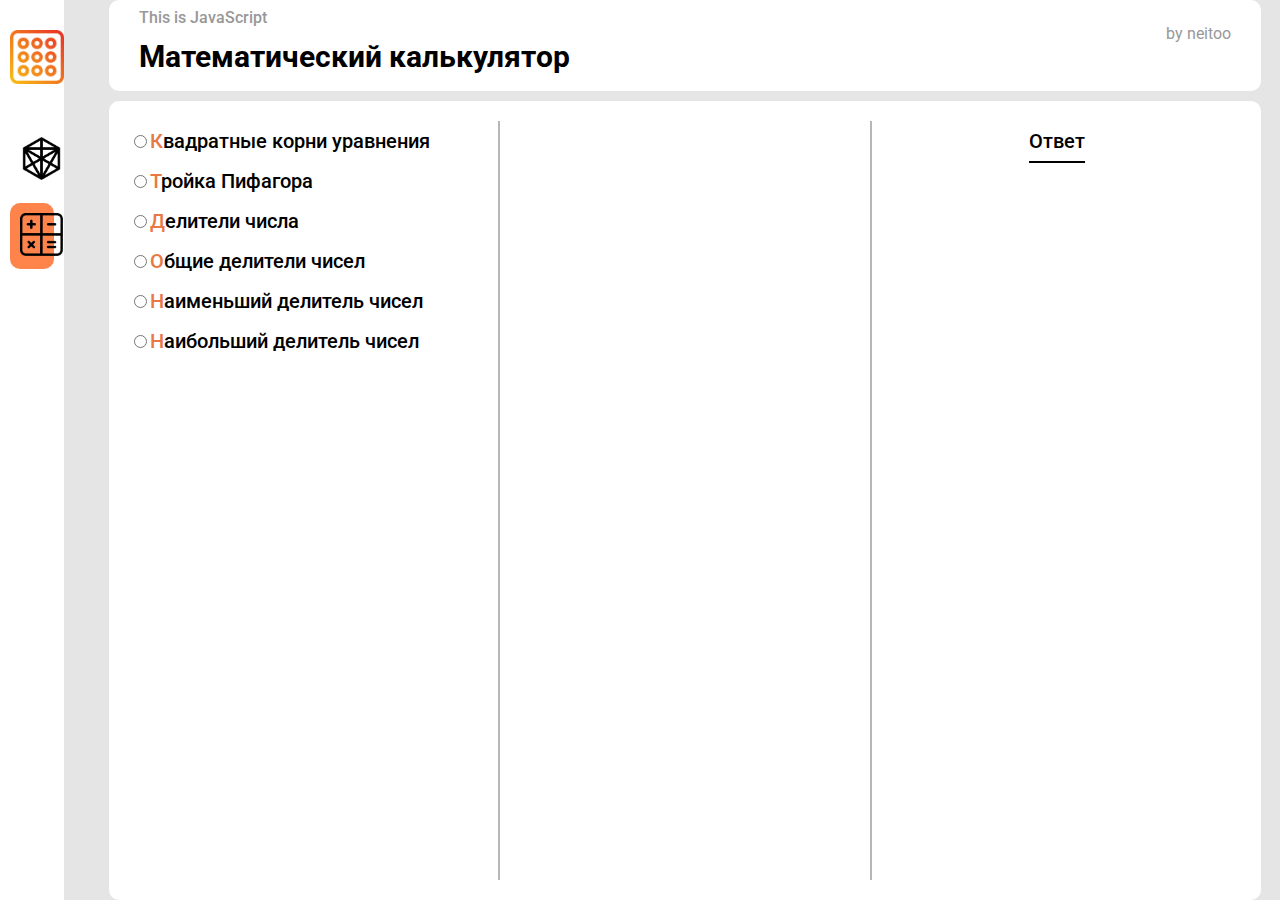
==== mathCalculator.html @ e6b2d5ba "add math calculator/fix error/page optimization" ====
<!DOCTYPE html>
<html lang="ru">
<head>
    <meta charset="UTF-8">
    <meta http-equiv="X-UA-Compatible" content="IE=edge">
    <meta name="viewport" content="width=device-width, initial-scale=1.0">
    <link rel="shortcut icon" href="source/dial-pad.png">
    <link rel="stylesheet" href="styles/reset.css">
    <link rel="stylesheet" href="styles/mainstyle.css">
    <link rel="stylesheet" href="styles/shapestyle.css">
    <title>This is JavaScript</title>
</head>
<body>
    <div class="wrapper">
        <div class="menu">
            <div class="icon-site"><a href="index.html"><img src="source/dial-pad.png" alt=""></a></div>
            
            <ul>
                <li class="button"><a href="shapeCalculator.html"><img src="source/geometric.png" alt=""></a></li>
                <li class="button active"><a href="#"><img src="source/math.png" alt=""></a></li>
            </ul>
        </div>
        <div class="content">
            <div class="header">
                <h1>This is JavaScript</h1>
                <p>by neitoo</p>
                <h2>Математический калькулятор</h2>
                
            </div>
            <div class="interface">
                <div class="choise">
                    <label for="square-root"><input type="radio" name="choise-radio" id="square-root" value="1"><span class="orange">К</span>вадратные корни уравнения</label>
                    <label for="pythagorean-triple"><input type="radio" name="choise-radio" id="pythagorean-triple" value="2"><span class="orange">Т</span>ройка Пифагора</label>
                    <label for="divisors"><input type="radio" name="choise-radio" id="divisors" value="3"><span class="orange">Д</span>елители числа</label>
                    <label for="common-divisors"><input type="radio" name="choise-radio" id="common-divisors" value="4"><span class="orange">О</span>бщие делители чисел</label>
                    <label for="min-common-divisors"><input type="radio" name="choise-radio" id="min-common-divisors" value="5"><span class="orange">Н</span>аименьший делитель чисел</label>
                    <label for="max-common-divisors"><input type="radio" name="choise-radio" id="max-common-divisors" value="5"><span class="orange">Н</span>аибольший делитель чисел</label>
                </div>
                <div class="input">
                    <input type="hidden" placeholder="Введите значение a" name="choise-number" id="a">
                    <input type="hidden" placeholder="Введите значение b" name="choise-number" id="b">
                    <input type="hidden" placeholder="Введите значение c" name="choise-number" id="c">
                    <input type="hidden" class="button-answer" value="Решить" id="btn-answer">
                </div>
                <div class="output">
                    <p class="ot">Ответ</p>
                    <p id="result"></p>
                </div>
            </div>
        </div>
    </div>
    <script src="scripts/math.js"></script>
</body>
</html>
---- styles/mainstyle.css ----
@import url('https://fonts.googleapis.com/css2?family=Roboto:wght@300;400;500;700;900&display=swap');

*{
    box-sizing: border-box;
    list-style: none;
}
body{
    background-color: #E5E5E5;
    font-family: 'Roboto';
}
.wrapper{
    display: inline-flex;
}
.menu{
    display: flex;
    text-align: center;
    flex-direction: column;
    height: 100vh;
    width: 5vw;
    background-color: #fff;
    padding: 10px;
}
.menu li img{
    padding: 10px;
    width: 7vh;
}
.menu li{
    margin-bottom: 10px;
}
.button:hover, .button.active{
    background-color: #FF844B;
    border-radius: 10px;
}
.icon-site img{
    margin:20px 0 40px 0;
    width: 6vh;
}
.content{
    display: flex;
    flex-direction: column;
    margin-left: 5vh;
    width: 90vw;
    height: 100vh;
}
.header{
    padding: 10px;
    display: flex;
    flex-direction: column;
    width: 100%;
    height: 100px;
    background-color: #fff;
    border-radius: 10px;
}
.header h1, .header h2{
    margin-left: 20px;
    color: #989898;
    font-weight: 500;
    line-height: 1;
}
.header h2{
    color: black;
    font-size: 30px;
    font-weight: 700;
}
.header p{
    text-align: right;
    margin-right: 20px;
    color:#989898;
}
.interface{
    display: flex;
    padding: 20px 0 20px 0; 
    justify-content:center;
    margin-top: 10px;
    border-radius: 10px;
    width: 100%;
    height: 100vh;
    background-color: #fff;
}
---- styles/shapestyle.css ----
@import url('https://fonts.googleapis.com/css2?family=Roboto:wght@300;400;500;700;900&display=swap');
*{
    box-sizing: border-box;
    list-style: none;
    
}
.choise,.input,.output{
    width: calc(100% / 3 - 13px);
    height: 100%;
    display: flex;
    flex-direction: column;
    font-family: 'Roboto';
    font-size: 20px;
    line-height: 2;
    font-weight: 500;
}
.choise{
    border-right: 2px solid #b7b7b7;
}
.input{
    align-items: center;
    
}
.output{
    border-left: 2px solid #b7b7b7;
    align-items: center;
}
.ot{
    border-bottom: 2px solid;
}
p{
    text-align: center;
}

input[type="number"]{
    border: 2px solid #FF844B;
    width: 60%;
    border-radius: 10px;
    margin: 10px 0 10px 0;
    padding: 10px;
}

.button-answer{
    background-color: #f0f8ff00;
    font-weight: 700;
    font-size: 20px;
    color: #FF844B;
    border: 2px solid #FF844B;
    border-radius: 10px;
    padding: 5px 50px 5px 50px;
}
.button-answer:hover{
    color: #e87945;
    background-color: #ff844b78;
}
.button-answer:active{
    background-color: #ff844bbc;
}
.orange{
    color: #e87945;
}

.output{
    word-break: break-all;
}
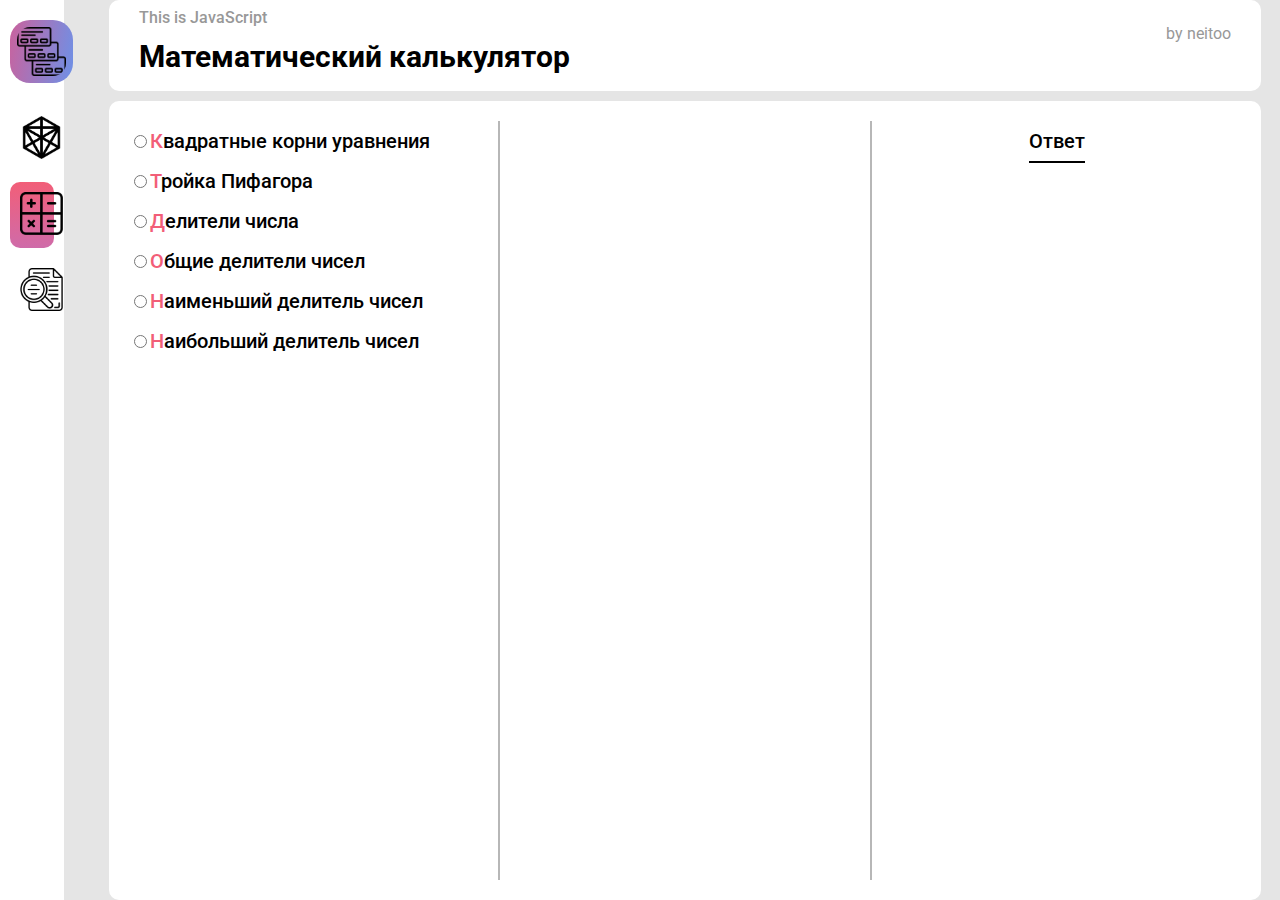
==== commit 5dd597d6: "redisign page/add page text analyzer" ====
--- a/mathCalculator.html
+++ b/mathCalculator.html
@@ -7,17 +7,18 @@
     <link rel="shortcut icon" href="source/dial-pad.png">
     <link rel="stylesheet" href="styles/reset.css">
     <link rel="stylesheet" href="styles/mainstyle.css">
-    <link rel="stylesheet" href="styles/shapestyle.css">
+    <link rel="stylesheet" href="styles/functionpagesstyle.css">
     <title>This is JavaScript</title>
 </head>
 <body>
     <div class="wrapper">
         <div class="menu">
-            <div class="icon-site"><a href="index.html"><img src="source/dial-pad.png" alt=""></a></div>
+            <div class="icon-site"><a href="index.html"><img src="source/tasks.png" alt=""></a></div>
             
             <ul>
                 <li class="button"><a href="shapeCalculator.html"><img src="source/geometric.png" alt=""></a></li>
                 <li class="button active"><a href="#"><img src="source/math.png" alt=""></a></li>
+                <li class="button"><a href="textAnalyzer.html"><img src="source/search.png" alt=""></a></li>
             </ul>
         </div>
         <div class="content">
--- a/styles/mainstyle.css
+++ b/styles/mainstyle.css
@@ -29,12 +29,15 @@
     margin-bottom: 10px;
 }
 .button:hover, .button.active{
-    background-color: #FF844B;
+    background: linear-gradient(180deg,#F25E78,#CF6BA9);
     border-radius: 10px;
 }
 .icon-site img{
-    margin:20px 0 40px 0;
-    width: 6vh;
+    background: linear-gradient(100deg,#CA629D,#6D91E7);
+    padding: 7px;
+    border-radius: 20px;
+    margin:10px 0 20px 0;
+    width: 7vh;
 }
 .content{
     display: flex;
@@ -77,4 +80,28 @@
     width: 100%;
     height: 100vh;
     background-color: #fff;
+}
+.button-answer{
+    background: linear-gradient(180deg,#F25E78,#CF6BA9);
+    font-weight: 400;
+    font-size: 20px;
+    color: #ededed;
+    border: 0px;
+    border-radius: 10px;
+    margin: 10px;
+    padding: 10px 50px 10px 50px;
+}
+.button-answer:hover{
+    background: linear-gradient(90deg,#F25E78,#CF6BA9);
+    box-shadow: 1px 5px 10px 1px #cf6ba95e;
+}
+.button-answer:active{
+    background-color: #ff844bbc;
+}
+.orange{
+    color: #F25E78;
+}
+
+.output{
+    word-break: break-all;
 }--- a/styles/functionpagesstyle.css
+++ b/styles/functionpagesstyle.css
@@ -0,0 +1,68 @@
+@import url('https://fonts.googleapis.com/css2?family=Roboto:wght@300;400;500;700;900&display=swap');
+*{
+    box-sizing: border-box;
+    list-style: none;
+    
+}
+.choise,.input,.output, .text, .info{
+    width: calc(100% / 3 - 13px);
+    height: 100%;
+    display: flex;
+    flex-direction: column;
+    font-family: 'Roboto';
+    font-size: 20px;
+    line-height: 2;
+    font-weight: 500;
+}
+.text{
+    flex-grow: 3;
+}
+.info{
+    flex-grow: 1;
+}
+.choise{
+    border-right: 2px solid #b7b7b7;
+}
+.input,.input-text{
+    align-items: center;
+    
+}
+.output,.output-info{
+    border-left: 2px solid #b7b7b7;
+    align-items: center;
+}
+.ot{
+    border-bottom: 2px solid;
+}
+p{
+    text-align: center;
+}
+
+input[type="number"]{
+    background-color: #dadedd47;
+    border: 1px solid #c1c1c1;
+    width: 60%;
+    border-radius: 10px;
+    margin: 10px 0 10px 0;
+    padding: 10px;
+}
+
+textarea[name="text-form"]{
+    resize: none;
+    background-color: #dadedd47;
+    border: 1px solid #c1c1c1;
+    font-size: 15px;
+    width: 80%;
+    border-radius: 10px;
+    margin: 10px 0 10px 0;
+    padding: 10px;
+}
+textarea[name="text-form"]:focus, input[type="number"]:focus{
+    outline: 1px;
+    border: 1px solid #767676;
+}
+
+
+
+
+
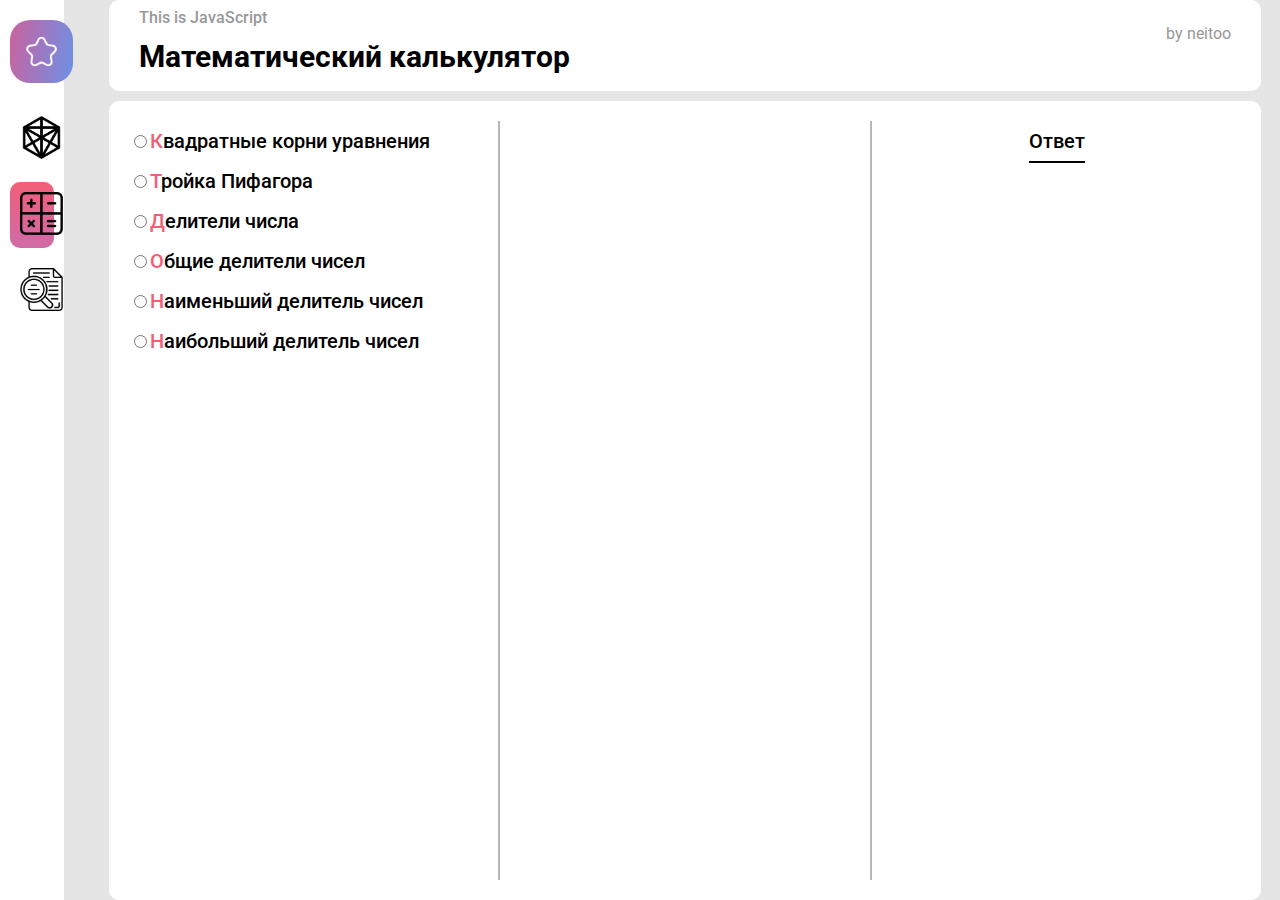
==== commit 4b5f20f7: "fix icon" ====
--- a/mathCalculator.html
+++ b/mathCalculator.html
@@ -4,16 +4,16 @@
     <meta charset="UTF-8">
     <meta http-equiv="X-UA-Compatible" content="IE=edge">
     <meta name="viewport" content="width=device-width, initial-scale=1.0">
-    <link rel="shortcut icon" href="source/dial-pad.png">
+    <link rel="shortcut icon" href="source/star.png">
     <link rel="stylesheet" href="styles/reset.css">
     <link rel="stylesheet" href="styles/mainstyle.css">
     <link rel="stylesheet" href="styles/functionpagesstyle.css">
-    <title>This is JavaScript</title>
+    <title>Fifteen tasks</title>
 </head>
 <body>
     <div class="wrapper">
         <div class="menu">
-            <div class="icon-site"><a href="index.html"><img src="source/tasks.png" alt=""></a></div>
+            <div class="icon-site"><a href="index.html"><img src="source/star1.png" alt=""></a></div>
             
             <ul>
                 <li class="button"><a href="shapeCalculator.html"><img src="source/geometric.png" alt=""></a></li>
